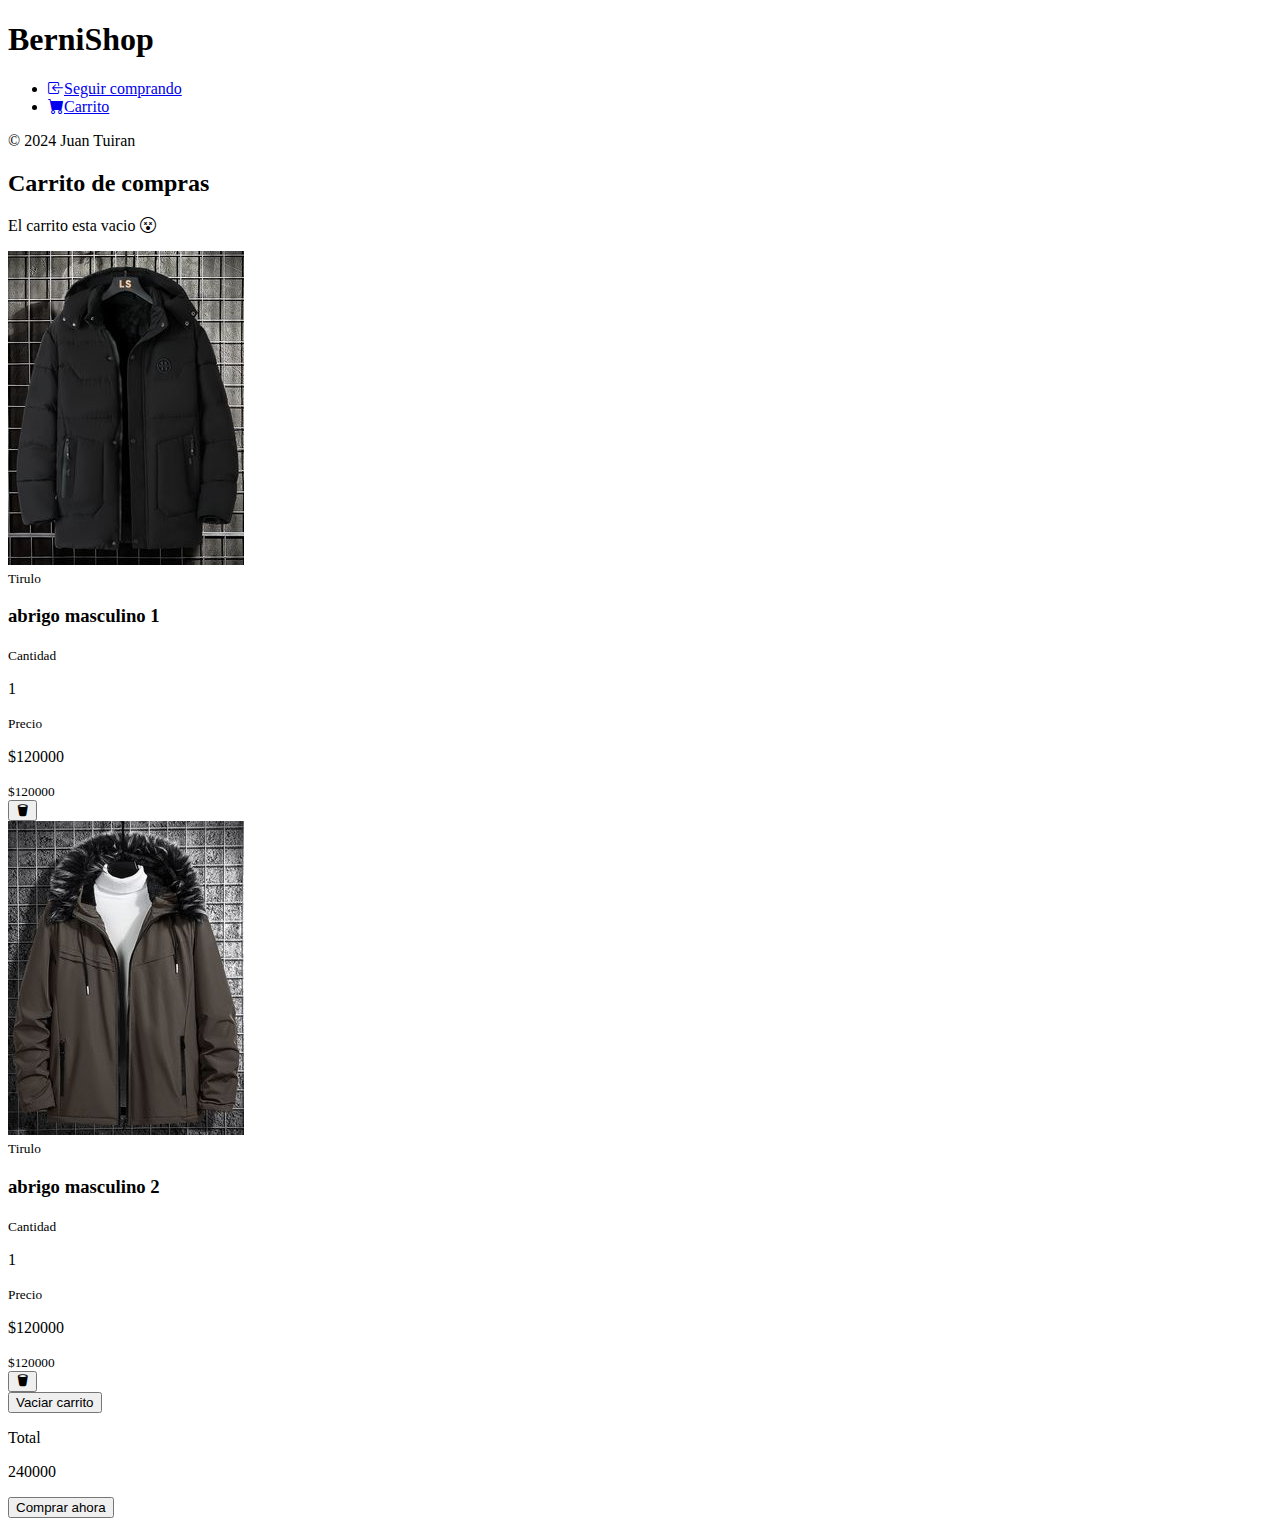
==== carritoC.html @ cf8789fc "html de carritoC" ====
<!DOCTYPE html>
<html lang="es">

<head>
    <meta charset="UTF-8">
    <meta http-equiv="X-UA-Compatible" content="IE=edge">
    <meta name="viewport" content="width=device-width, initial-scale=1.0">
    <title>BerniShop</title>
    <link rel="stylesheet" href="https://cdn.jsdelivr.net/npm/bootstrap-icons@1.11.3/font/bootstrap-icons.min.css">
    <link rel="stylesheet" href="./css/index.css">
</head>

<body>

    <div class="wrapper">
        <aside>
            <header>
                <h1 class="logo">BerniShop</h1>
            </header>

            <nav>
                <ul>
                    <li>
                        <a class="boton-menu boton-volver" href="./index.html">
                            <i class="bi bi-box-arrow-in-left"></i></i>Seguir comprando</a>
                    </li>
                    <li>
                        <a class="boton-menu boton-carrito active" href="./carritoC.html">
                            <i class="bi bi-cart-fill"></i>Carrito</a>
                    </li>
                </ul>
            </nav>
            <footer>
                <p class="texto-footer">© 2024 Juan Tuiran</p>
            </footer>
        </aside>
        <main>
            <h2 class="titulo-principal"> Carrito de compras</h2>

            <div class="contenedor-carrito">
                <p class="carrito-vacio">El carrito esta vacio <i class="bi bi-emoji-dizzy"></i></p>
                <div class="carrito-productos">

                    <div class="carrito-producto">
                       <img src="./imagenes/Habrigo1.jpg" alt=""> 
                       <div class="carrito-carrito-titulo">
                        <small>Tirulo</small>
                        <h3>abrigo masculino 1</h3>
                       </div>
                       <div class="carrito-producto-cantidad">
                        <small>Cantidad</small>
                        <p>1</p>
                       </div>
                       <div class="carrito-producto-precio">
                        <small>Precio</small>
                        <p>$120000</p>
                       </div>
                       <div class="carrito-producto-subtotal">
                        <small>$120000</small>
                       </div>
                       <button class="carrito-producto-eliminar"><i class="bi bi-trash2-fill"></i></button>
                    </div>
                    <div class="carrito-producto">
                        <img src="./imagenes/Habrigo2.jpg" alt=""> 
                        <div class="carrito-carrito-titulo">
                         <small>Tirulo</small>
                         <h3>abrigo masculino 2</h3>
                        </div>
                        <div class="carrito-producto-cantidad">
                         <small>Cantidad</small>
                         <p>1</p>
                        </div>
                        <div class="carrito-producto-precio">
                         <small>Precio</small>
                         <p>$120000</p>
                        </div>
                        <div class="carrito-producto-subtotal">
                         <small>$120000</small>
                        </div>
                        <button class="carrito-producto-eliminar"><i class="bi bi-trash2-fill"></i></button>
                     </div>
                </div>
            </div>
            <div class="carrito-acciones">
                <div class="carrito-accion-izquierda">
                    <button class="carrito-acciones-vaciar">Vaciar carrito</button>
                </div>
                <div class="carrito-accion-derecha">
                    <div class="carrito-acciones-total">
                        <p>Total</p>
                        <p>240000</p>
                    </div>
                </div>
                <button class="carrito-accion-comprar">Comprar ahora</button>
            </div>

        </main>
    </div>
    <script src="/js/main.js"></script>
</body>

</html>
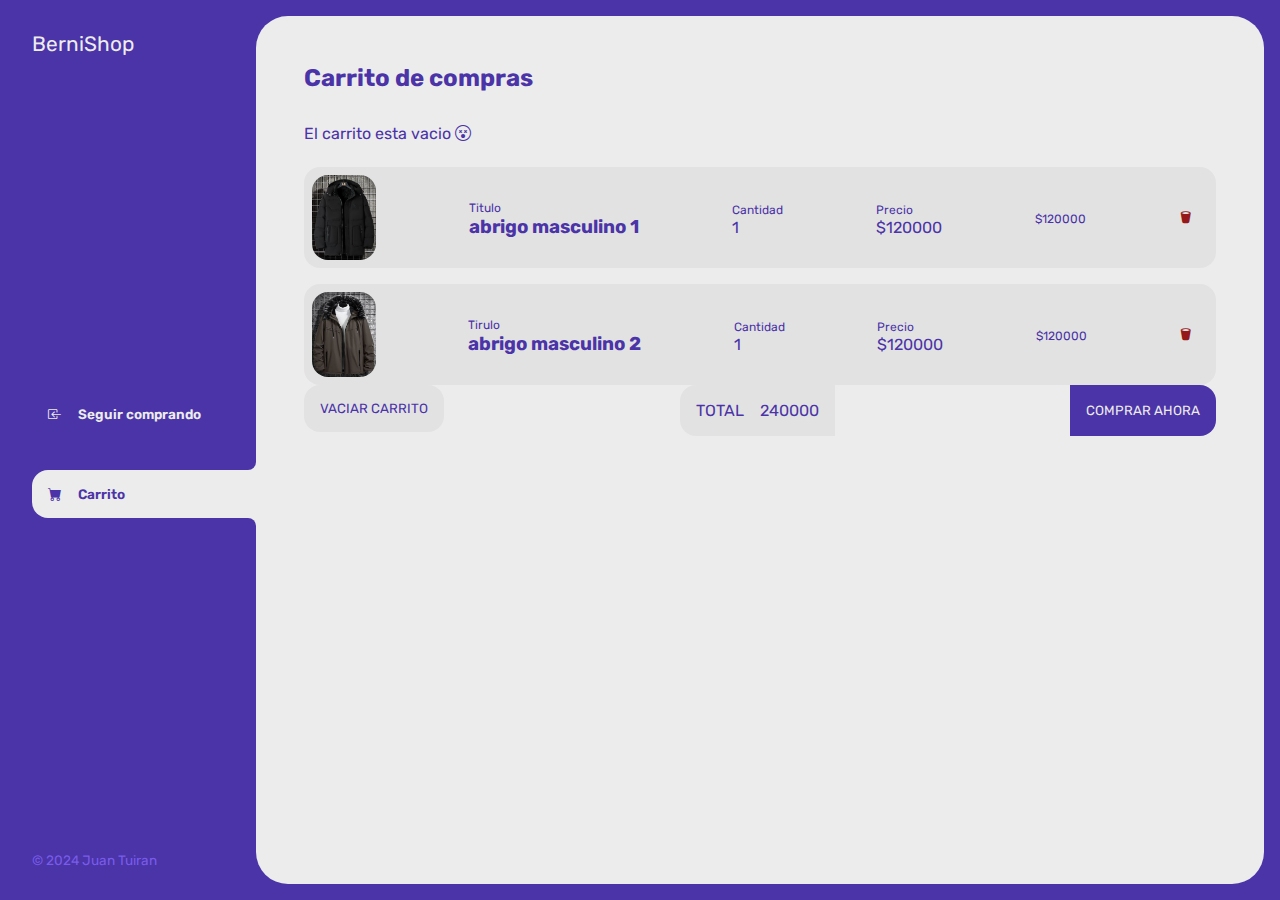
==== commit ad95267c: "CSS carrito" ====
--- a/carritoC.html
+++ b/carritoC.html
@@ -42,9 +42,9 @@
                 <div class="carrito-productos">
 
                     <div class="carrito-producto">
-                       <img src="./imagenes/Habrigo1.jpg" alt=""> 
-                       <div class="carrito-carrito-titulo">
-                        <small>Tirulo</small>
+                       <img  class="carrito-producto-imagen" src="./imagenes/Habrigo1.jpg" alt=""> 
+                       <div class="carrito-producto-titulo">
+                        <small>Titulo</small>
                         <h3>abrigo masculino 1</h3>
                        </div>
                        <div class="carrito-producto-cantidad">
@@ -61,8 +61,8 @@
                        <button class="carrito-producto-eliminar"><i class="bi bi-trash2-fill"></i></button>
                     </div>
                     <div class="carrito-producto">
-                        <img src="./imagenes/Habrigo2.jpg" alt=""> 
-                        <div class="carrito-carrito-titulo">
+                        <img  class="carrito-producto-imagen" src="./imagenes/Habrigo2.jpg" alt=""> 
+                        <div class="carrito-producto-titulo">
                          <small>Tirulo</small>
                          <h3>abrigo masculino 2</h3>
                         </div>
@@ -88,10 +88,10 @@
                 <div class="carrito-accion-derecha">
                     <div class="carrito-acciones-total">
                         <p>Total</p>
-                        <p>240000</p>
+                        <p id="total">240000</p>
                     </div>
                 </div>
-                <button class="carrito-accion-comprar">Comprar ahora</button>
+                <button class="carrito-acciones-comprar">Comprar ahora</button>
             </div>
 
         </main>
--- a/css/index.css
+++ b/css/index.css
@@ -0,0 +1,281 @@
+@import url('https://fonts.googleapis.com/css2?family=Rubik:wght@300;400;500;600;700;800;900&display=swap');
+
+:root {
+    --clr-main: #4b33a8;
+    --clr-main-light: #785ce9;
+    --clr-white: #ececec;
+    --clr-gray: #e2e2e2;
+    --clr-red: #961818;
+}
+
+* {
+    margin: 0;
+    padding: 0;
+    box-sizing: border-box;
+    font-family: 'Rubik', sans-serif;
+}
+
+h1, h2, h3, h4, h5, h6, p, a, input, textarea, ul {
+    margin: 0;
+    padding: 0;
+}
+
+ul {
+    list-style-type: none;
+}
+
+a {
+    text-decoration: none;
+}
+
+.wrapper {
+    display: grid;
+    grid-template-columns: 1fr 4fr;
+    background-color: var(--clr-main);
+}
+
+aside {
+    padding: 2rem;
+    padding-right: 0;
+    color: var(--clr-white);
+    position: sticky;
+    top: 0;
+    height: 100vh;
+    display: flex;
+    flex-direction: column;
+    justify-content: space-between;
+}
+
+.logo {
+    font-weight: 400;
+    font-size: 1.3rem;
+}
+
+.menu {
+    display: flex;
+    flex-direction: column;
+    gap: .5rem;
+}
+
+.boton-menu {
+    background-color: transparent;
+    border: 0;
+    color: var(--clr-white);
+    cursor: pointer;
+    display: flex;
+    align-items: center;
+    gap: 1rem;
+    font-weight: 600;
+    padding: 1rem;
+    font-size: .85rem;
+    width: 100%;
+}
+
+.boton-menu.active {
+    background-color: var(--clr-white);
+    color: var(--clr-main);
+    border-top-left-radius: 1rem;
+    border-bottom-left-radius: 1rem;
+    position: relative;
+}
+
+.boton-menu.active::before {
+    content: '';
+    position: absolute;
+    width: 1rem;
+    height: 2rem;
+    bottom: 100%;
+    right: 0;
+    background-color: transparent;
+    border-bottom-right-radius: .5rem;
+    box-shadow: 0 1rem 0 var(--clr-white);
+}
+
+.boton-menu.active::after {
+    content: '';
+    position: absolute;
+    width: 1rem;
+    height: 2rem;
+    top: 100%;
+    right: 0;
+    background-color: transparent;
+    border-top-right-radius: .5rem;
+    box-shadow: 0 -1rem 0 var(--clr-white);
+}
+
+
+
+.boton-carrito {
+    margin-top: 2rem;
+}
+.numerito {
+    background-color: var(--clr-white);
+    color: var(--clr-main);
+    padding: .15rem .25rem;
+    border-radius: .25rem;
+}
+
+.boton-carrito.active .numerito {
+    background-color: var(--clr-main);
+    color: var(--clr-white);
+}
+
+.texto-footer {
+    color: var(--clr-main-light);
+    font-size: .85rem;
+}
+
+main {
+    background-color: var(--clr-white);
+    margin: 1rem;
+    margin-left: 0;
+    border-radius: 2rem;
+    padding: 3rem;
+}
+.titulo-principal {
+    color: var(--clr-main);
+    margin-bottom: 2rem;
+}
+
+.contenedor-productos {
+    display: grid;
+    grid-template-columns: repeat(4, 1fr);
+    gap: 1rem;
+}
+
+.producto-imagen {
+    max-width: 83%;
+    border-radius: 1rem;
+}
+
+.producto-detalles {
+    background-color: var(--clr-main);
+    color: var(--clr-white);
+    padding: .5rem;
+    border-radius: 1rem;
+    margin-top: -2rem;
+    position: relative;
+    display: flex;
+    flex-direction: column;
+    gap: .25rem;
+}
+
+.producto-titulo {
+    font-size: 1rem;
+}
+
+.producto-agregar {
+    border: 0;
+    background-color: var(--clr-white);
+    color: var(--clr-main);
+    padding: .4rem;
+    text-transform: uppercase;
+    border-radius: 2rem;
+    cursor: pointer;
+    border: 2px solid var(--clr-white);
+    transition: background-color .2s, color .2s;
+}
+
+.producto-agregar:hover {
+    background-color: var(--clr-main);
+    color: var(--clr-white);
+}
+
+/*carro*/
+
+.contenedor-carrito {
+    display: flex;
+    flex-direction: column;
+    gap: 1.5rem;
+}
+.carrito-vacio,
+.carrito-comprado {
+    color: var(--clr-main);
+}
+.carrito-productos {
+    display: flex;
+    flex-direction: column;
+    gap: 1rem;
+}
+
+.carrito-producto {
+    display: flex;
+    justify-content: space-between;
+    align-items: center;
+    background-color: var(--clr-gray);
+    color: var(--clr-main);
+    padding: .5rem;
+    padding-right: 1.5rem;
+    border-radius: 1rem;
+}
+
+.carrito-producto-imagen {
+    width: 4rem;
+    border-radius: 1rem;
+}
+
+.carrito-producto small {
+    font-size: .75rem;
+}
+
+.carrito-producto-eliminar {
+    border: 0;
+    background-color: transparent;
+    color: var(--clr-red);
+    cursor: pointer;
+}
+
+.carrito-acciones {
+    display: flex;
+    justify-content: space-between;
+}
+
+.carrito-acciones-vaciar {
+    border: 0;
+    background-color: var(--clr-gray);
+    padding: 1rem;
+    border-radius: 1rem;
+    color: var(--clr-main);
+    text-transform: uppercase;
+    cursor: pointer;
+}
+
+.carrito-acciones-derecha {
+    display: flex;
+}
+
+.carrito-acciones-total {
+    display: flex;
+    background-color: var(--clr-gray);
+    padding: 1rem;
+    color: var(--clr-main);
+    text-transform: uppercase;
+    border-top-left-radius: 1rem;
+    border-bottom-left-radius: 1rem;
+    gap: 1rem;
+}
+
+.carrito-acciones-comprar {
+    border: 0;
+    background-color: var(--clr-main);
+    padding: 1rem;
+    color: var(--clr-white);
+    text-transform: uppercase;
+    cursor: pointer;
+    border-top-right-radius: 1rem;
+    border-bottom-right-radius: 1rem;
+}
+.close-menu {
+    display: none;
+}
+
+.disabled {
+    display: none;
+}
+.header-mobile {
+    display: none;
+}
+
+.close-menu {
+    display: none;
+}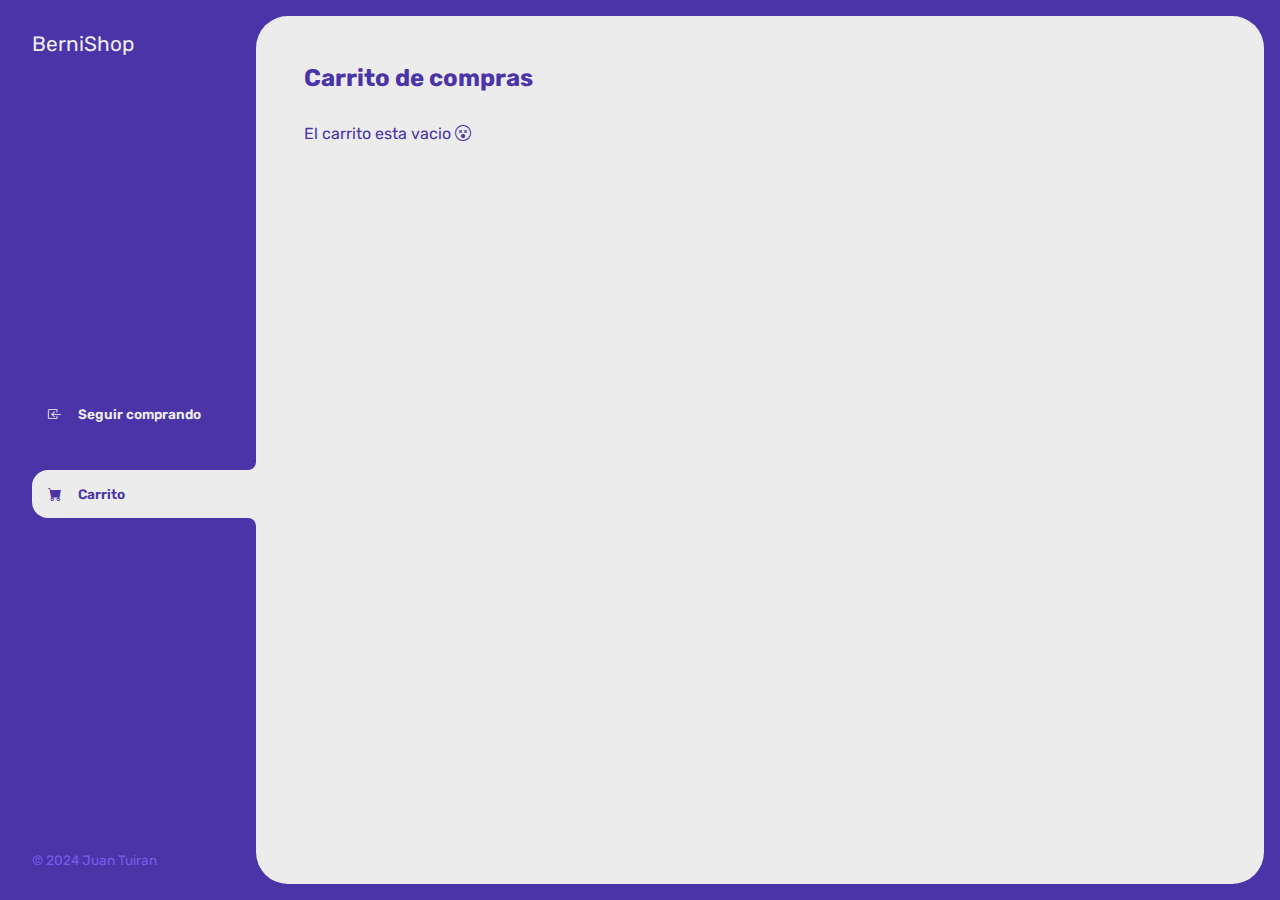
==== commit e09c2277: "se mejoro el css y html" ====
--- a/carritoC.html
+++ b/carritoC.html
@@ -39,7 +39,7 @@
 
             <div class="contenedor-carrito">
                 <p class="carrito-vacio">El carrito esta vacio <i class="bi bi-emoji-dizzy"></i></p>
-                <div class="carrito-productos">
+                <div class="carrito-productos disabled">
 
                     <div class="carrito-producto">
                        <img  class="carrito-producto-imagen" src="./imagenes/Habrigo1.jpg" alt=""> 
@@ -81,19 +81,19 @@
                      </div>
                 </div>
             </div>
-            <div class="carrito-acciones">
-                <div class="carrito-accion-izquierda">
+            <div class="carrito-acciones disabled">
+                <div class="carrito-acciones-izquierda">
                     <button class="carrito-acciones-vaciar">Vaciar carrito</button>
                 </div>
-                <div class="carrito-accion-derecha">
+                <div class="carrito-acciones-derecha">
                     <div class="carrito-acciones-total">
-                        <p>Total</p>
+                        <p>Total:</p>
                         <p id="total">240000</p>
                     </div>
                 </div>
                 <button class="carrito-acciones-comprar">Comprar ahora</button>
             </div>
-
+            <p class="carrito-comprado disabled">Gracias por tu compra <i class="bi bi-emoji-wink"></i></p>
         </main>
     </div>
     <script src="/js/main.js"></script>
--- a/css/index.css
+++ b/css/index.css
@@ -188,10 +188,12 @@
     flex-direction: column;
     gap: 1.5rem;
 }
+
 .carrito-vacio,
 .carrito-comprado {
     color: var(--clr-main);
 }
+
 .carrito-productos {
     display: flex;
     flex-direction: column;
@@ -265,17 +267,6 @@
     border-top-right-radius: 1rem;
     border-bottom-right-radius: 1rem;
 }
-.close-menu {
-    display: none;
-}
-
-.disabled {
-    display: none;
-}
-.header-mobile {
-    display: none;
-}
-
-.close-menu {
+.disabled{
     display: none;
 }